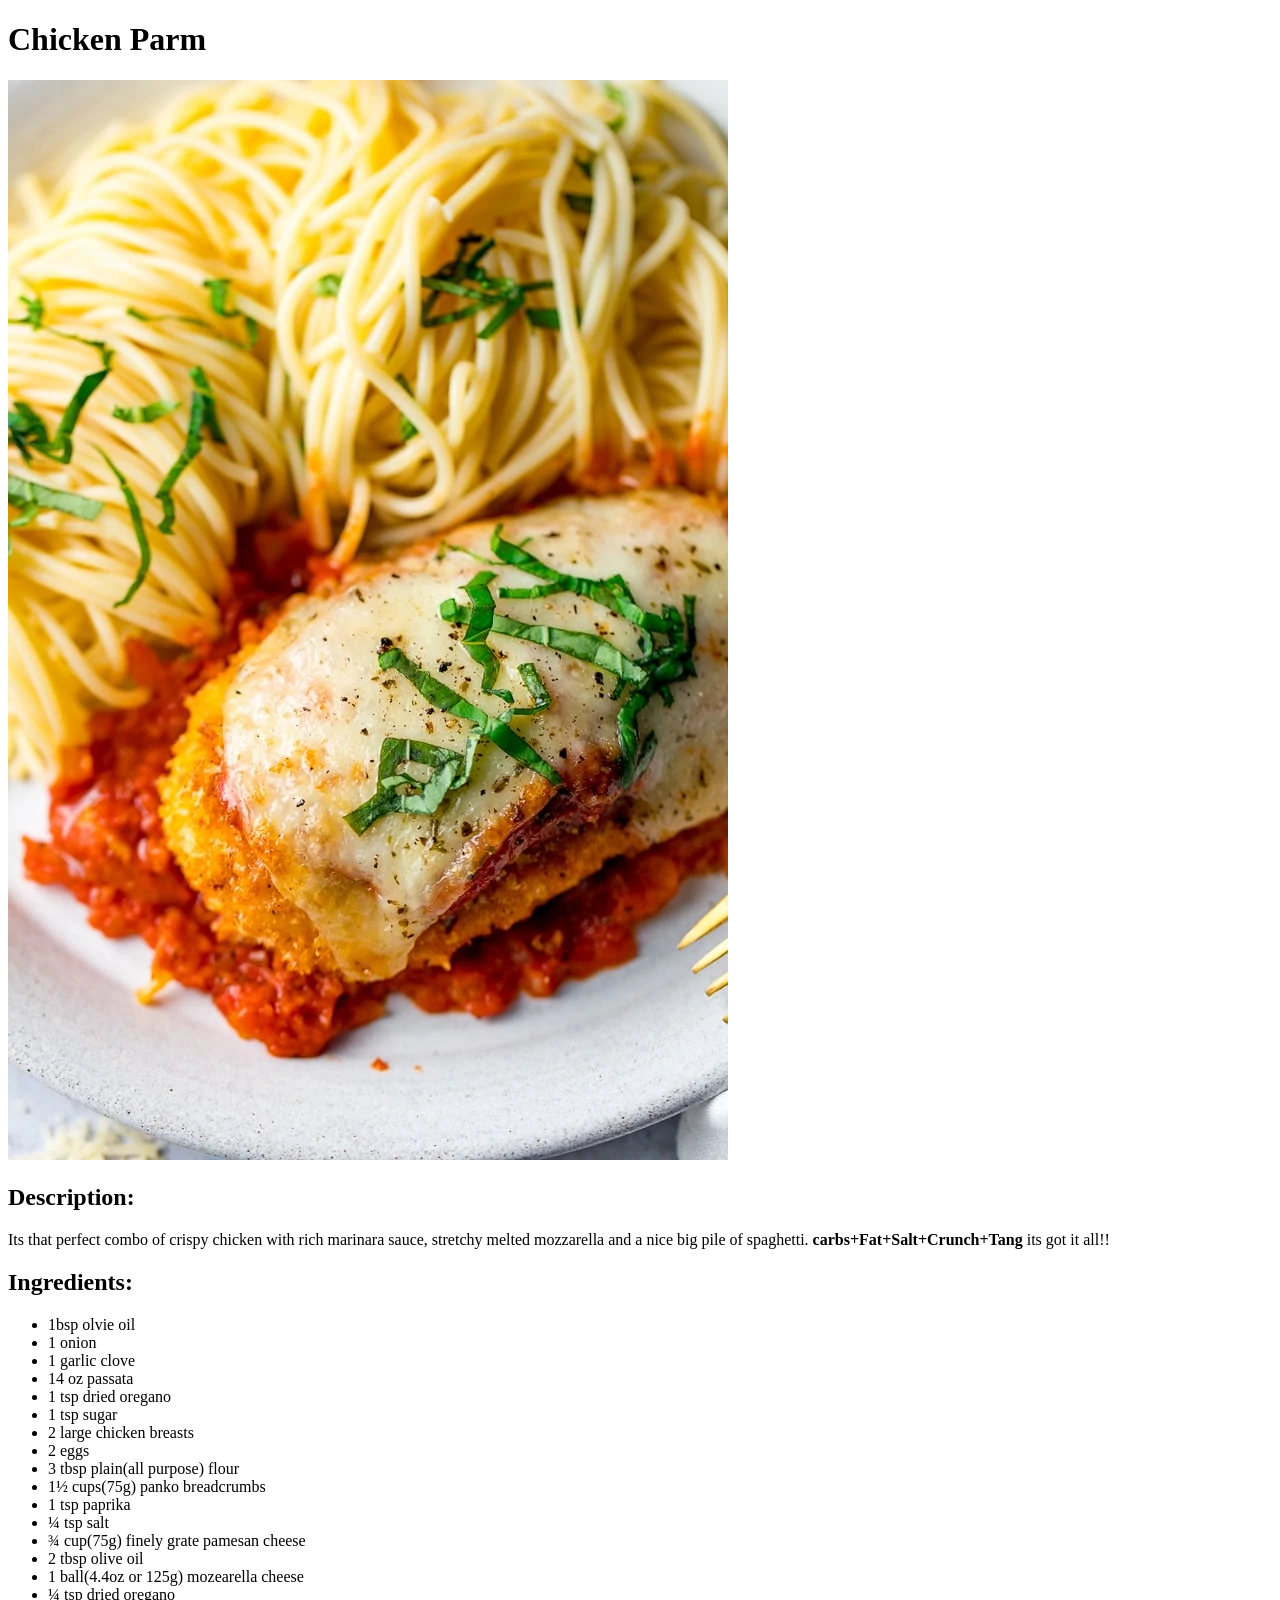
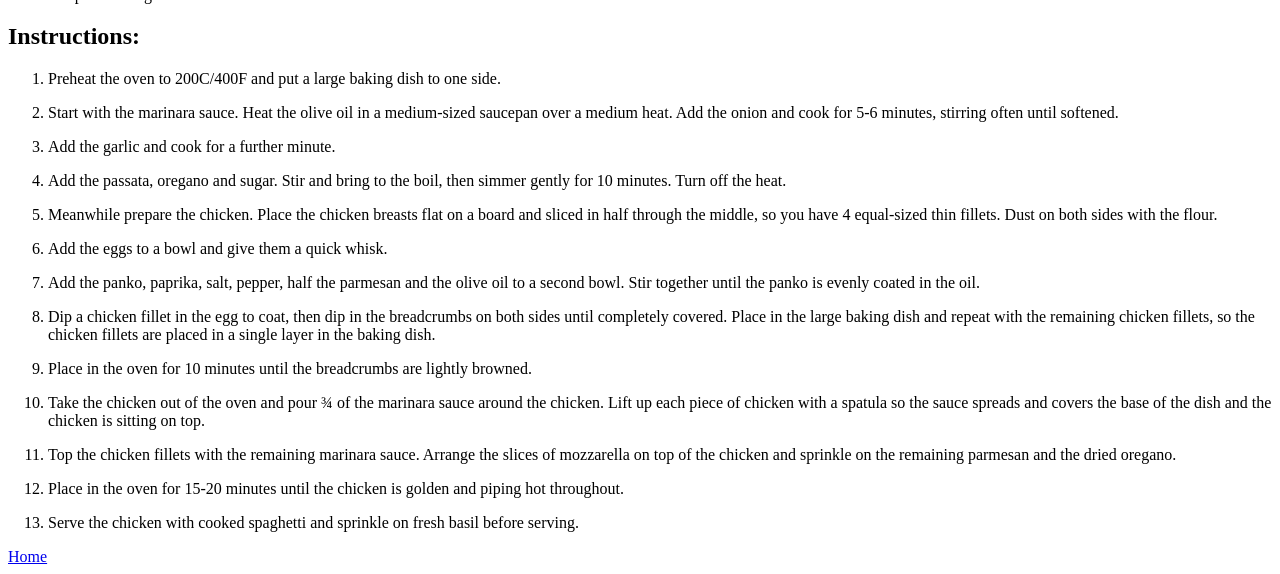
==== recipes/chickenParm.html @ 21705772 "completed recipe" ====
<!DOCTYPE html>
<html lang="eng">
    <head>
        <meta charset="utf-8">
        <title>Chicken Parm</title>
    </head>
    <body>
        <h1>Chicken Parm</h1>
        <img src="../images/chickenParm.jpg" alt ="pic of chicken parm">
    </body>
    <h2>Description:</h2>
    <p>Its that perfect combo of crispy chicken with rich marinara sauce, stretchy
        melted mozzarella and a nice big pile of spaghetti.
        <strong>carbs+Fat+Salt+Crunch+Tang</strong> its got it all!!</p>
    <h2>Ingredients:</h2>
    <ul>
        <li>1bsp olvie oil</li>
        <li>1 onion</li>
        <li>1 garlic clove</li>
        <li>14 oz passata</li>
        <li>1 tsp dried oregano</li>
        <li>1 tsp sugar</li>
        <li>2 large chicken breasts</li>
        <li>2 eggs</li>
        <li>3 tbsp plain(all purpose) flour</li>
        <li>1&frac12; cups(75g) panko breadcrumbs</li>
        <li>1 tsp paprika</li>
        <li>&frac14; tsp salt</li>
        <li>&frac34; cup(75g) finely grate pamesan cheese</li>
        <li>2 tbsp olive oil</li>
        <li>1 ball(4.4oz or 125g) mozearella cheese</li>
        <li>&frac14; tsp dried oregano</li>
    </ul>
    <h2>Instructions:</h2>
    <ol>
        <li><p>Preheat the oven to 200C/400F and put a large baking dish to one side.</p></li>
        <li><p>Start with the marinara sauce. Heat the olive oil in a medium-sized saucepan
             over a medium heat. Add the onion and cook for 5-6 minutes, stirring often until
        softened.</p>
        </li>
        <li><p>Add the garlic and cook for a further minute.</p></li>
        <li><p>Add the passata, oregano and sugar. Stir and bring to the boil, then simmer gently
             for 10 minutes. Turn off the heat.</p>
        </li>
        <li><p>Meanwhile prepare the chicken. Place the chicken breasts flat on a board and sliced
             in half through the middle, so you have 4 equal-sized thin fillets. Dust on both 
             sides with the flour.</p>
        </li>
        <li><p>Add the eggs to a bowl and give them a quick whisk.</p></li>
        <li><p>Add the panko, paprika, salt, pepper, half the parmesan and the olive oil to a second
             bowl. Stir together until the panko is evenly coated in the oil.</p>
        </li>
        <li><p>Dip a chicken fillet in the egg to coat, then dip in the breadcrumbs on both sides
             until completely covered. Place in the large baking dish and repeat with the 
             remaining chicken fillets, so the chicken fillets are placed in a single layer in
              the baking dish.</p>
        </li>
        <li><p>Place in the oven for 10 minutes until the breadcrumbs are lightly browned.</p></li>
        <li><p>Take the chicken out of the oven and pour ¾ of the marinara sauce around the chicken.
             Lift up each piece of chicken with a spatula so the sauce spreads and covers the base
              of the dish and the chicken is sitting on top.</p>
            </li>
        <li><p>Top the chicken fillets with the remaining marinara sauce. Arrange the slices of 
            mozzarella on top of the chicken and sprinkle on the remaining parmesan and the dried
             oregano.</p>
        </li>
        <li><p>Place in the oven for 15-20 minutes until the chicken is golden and piping hot throughout.</p>
        </li>
        <li><p>Serve the chicken with cooked spaghetti and sprinkle on fresh basil before serving.</p></li>
    </ol>
    <a href="../index.html">Home</a>
</html>
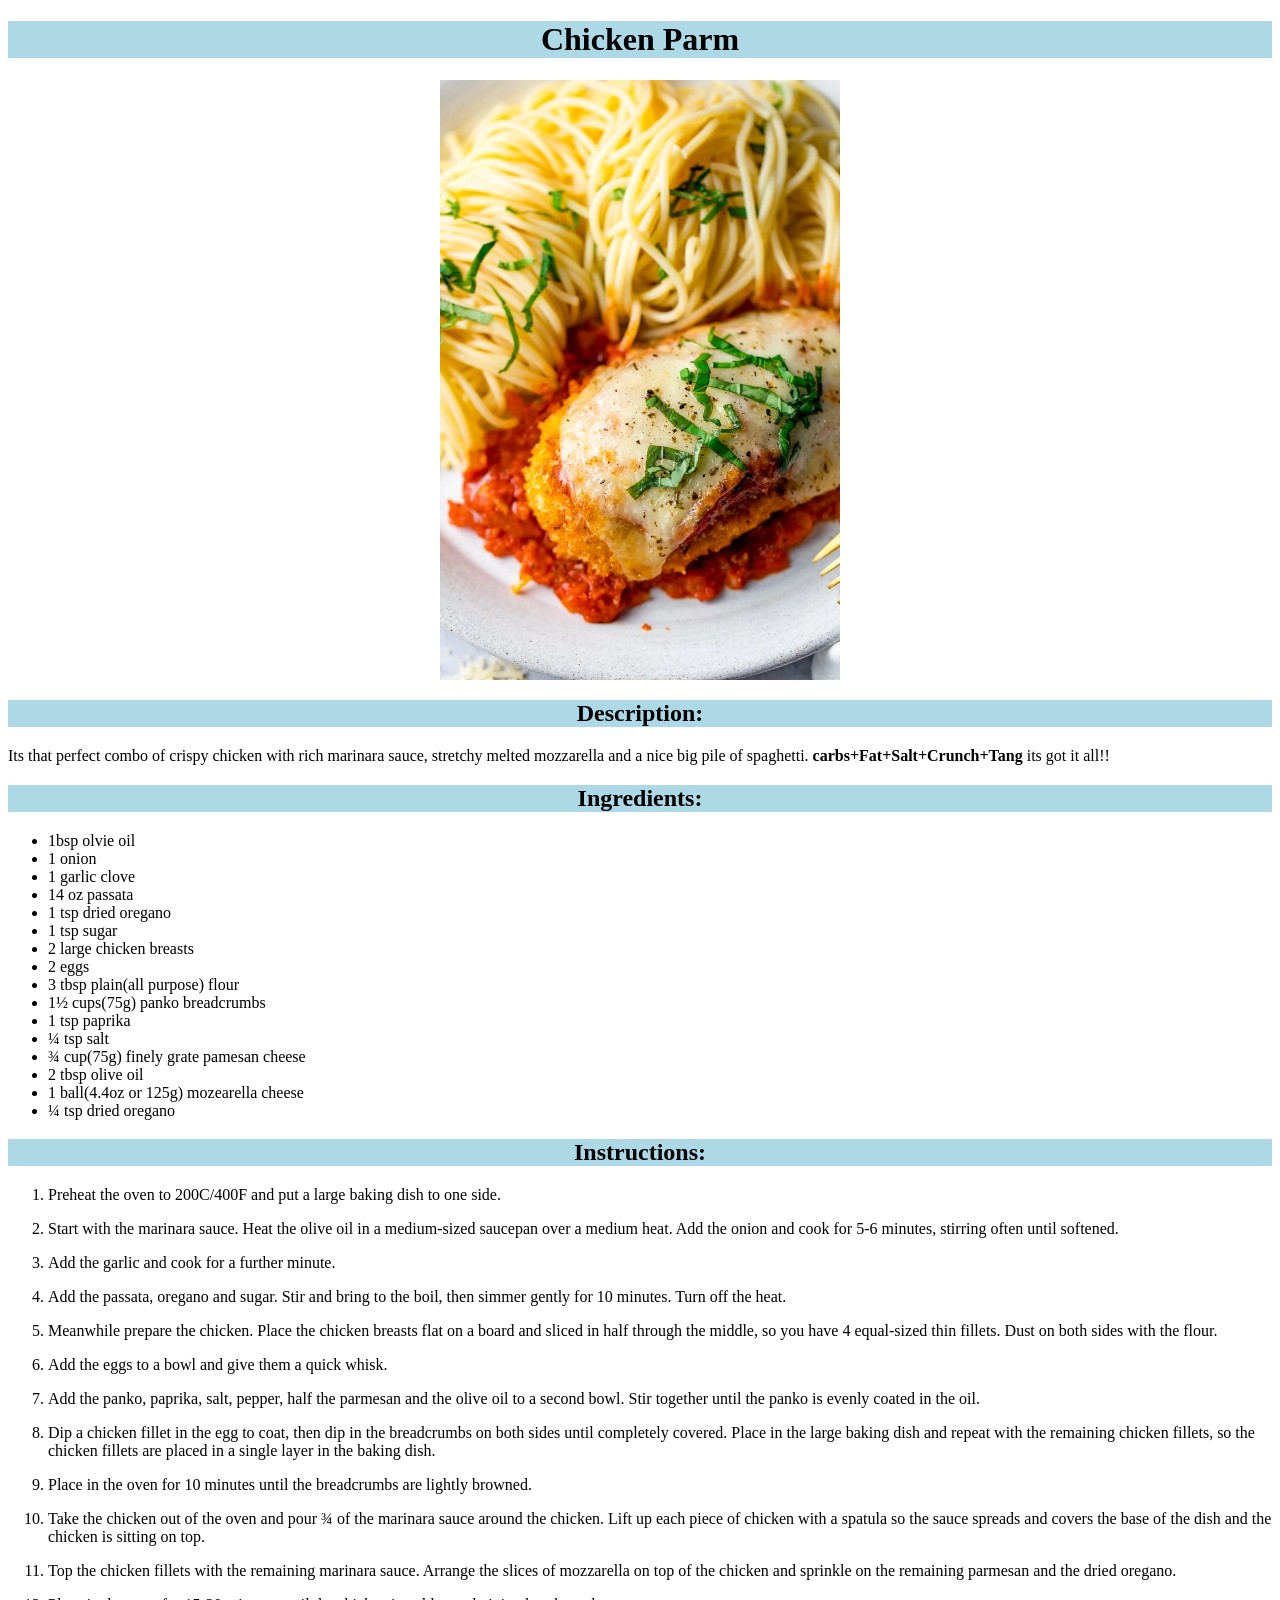
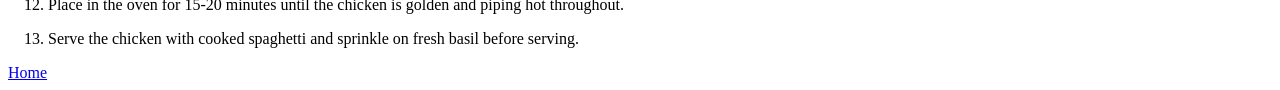
==== commit 94b71c62: "added some basic css to make the page look a bit better" ====
--- a/recipes/chickenParm.html
+++ b/recipes/chickenParm.html
@@ -3,10 +3,11 @@
     <head>
         <meta charset="utf-8">
         <title>Chicken Parm</title>
+        <link rel="stylesheet" href="../styles/parm.css">
     </head>
     <body>
         <h1>Chicken Parm</h1>
-        <img src="../images/chickenParm.jpg" alt ="pic of chicken parm">
+        <img src="../images/chickenParm.jpg" alt ="pic of chicken parm" id="parmPic">
     </body>
     <h2>Description:</h2>
     <p>Its that perfect combo of crispy chicken with rich marinara sauce, stretchy
--- a/styles/parm.css
+++ b/styles/parm.css
@@ -0,0 +1,12 @@
+h1,
+h2{
+    text-align: center;
+    background-color: lightblue;
+} 
+#parmPic{
+    width: 400px;
+    height: auto;
+    display: block;
+    margin-left: auto;
+    margin-right: auto;
+}
